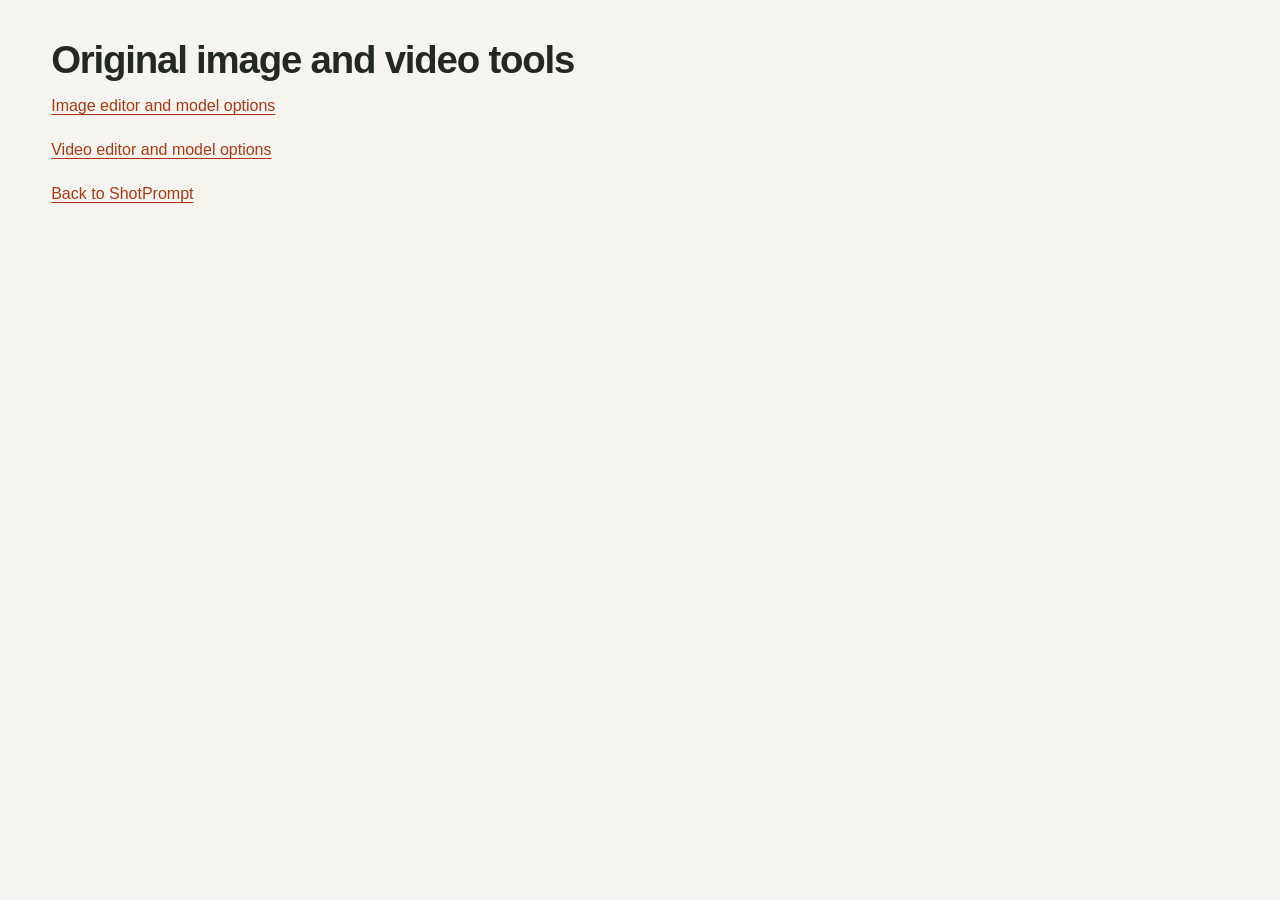
==== legacy/index.html @ f4df5d94 "Preserve original image and video tool navigation" ====
<!doctype html><html lang="en"><head><meta charset="utf-8"><meta name="viewport" content="width=device-width,initial-scale=1"><meta name="robots" content="noindex,nofollow"><title>Original image and video tools | ShotPrompt</title><link rel="stylesheet" href="../style.css"></head><body><main><h1>Original image and video tools</h1><p><a href="qwen-image.html">Image editor and model options</a></p><p><a href="h3-video.html">Video editor and model options</a></p><p><a href="../index.html">Back to ShotPrompt</a></p></main></body></html>
---- style.css ----
:root{color-scheme:light;--paper:#f5f4ef;--surface:#fffefa;--ink:#242824;--muted:#5e655e;--line:#cccfc5;--accent:#a83b16;--soft:#efe6d8}*{box-sizing:border-box}body{margin:0;background:var(--paper);color:var(--ink);font:16px/1.5 'Segoe UI',sans-serif}::selection{background:#f3c6ac;color:#242824}button,input,textarea,select{font:inherit;color:inherit}button,.button,summary{cursor:pointer}button,.button,select,input,textarea{border:1px solid var(--line);border-radius:6px;background:var(--surface)}button,.button{min-height:44px;padding:9px 15px;font-size:14px;font-weight:600;text-decoration:none}button:hover,.button:hover{background:#eaece4}button:disabled{opacity:.45;cursor:not-allowed}button[aria-pressed=true]{background:var(--ink);color:white;border-color:var(--ink)}button.primary{background:var(--accent);border-color:var(--accent);color:white}button.primary:hover{background:#873011}:focus-visible{outline:3px solid var(--accent);outline-offset:3px}header{display:flex;align-items:center;gap:12px;padding:20px 4%;border-bottom:1px solid var(--line)}.brand{display:flex;align-items:center;gap:9px;font-size:23px;font-weight:700;color:var(--ink);text-decoration:none;letter-spacing:-.7px}.brand small{font-size:12px;letter-spacing:0;border:1px solid var(--line);padding:2px 5px;border-radius:3px}.brandmark{width:21px;height:21px;border:5px solid var(--accent);border-radius:50%}.privacy{margin-left:auto;margin-right:15px;color:var(--muted);font-size:13px}nav{display:flex;gap:7px;padding:12px 4%;border-bottom:1px solid var(--line);overflow:auto}nav button{border-color:transparent;white-space:nowrap;background:transparent}main{max-width:1510px;margin:auto;padding:38px 4% 24px}.intro{display:flex;align-items:center;justify-content:space-between;gap:24px;margin-bottom:30px}h1{font-size:clamp(27px,3vw,39px);line-height:1.15;letter-spacing:-1.2px;font-weight:650;margin:0 0 12px}p{margin:8px 0 20px;color:var(--muted)}h2{font-size:21px;font-weight:650;margin:0 0 15px;letter-spacing:-.4px}h3{font-size:16px;margin:0 0 8px}.mode{display:flex;gap:3px;flex-shrink:0}.workspace{display:grid;grid-template-columns:minmax(0,1.25fr) minmax(330px,1fr);gap:40px;align-items:start}#editor{min-width:0}.block{margin-bottom:30px;padding-bottom:28px;border-bottom:1px solid var(--line)}.block:last-child{border:0}.hint{font-size:13px;line-height:1.55;color:var(--muted)}label{display:block;font-size:14px;font-weight:600;margin-bottom:7px}input,select,textarea{width:100%;padding:11px 12px;min-height:46px;caret-color:var(--accent)}textarea{resize:vertical;line-height:1.65}input,textarea{background:var(--surface)}input::placeholder,textarea::placeholder{color:#686d65}#idea{min-height:110px}.choices{display:grid;grid-template-columns:repeat(4,minmax(0,1fr));gap:9px}.choices button{padding:8px 6px 12px;min-width:0;text-align:left;display:flex;flex-direction:column;gap:3px;overflow:hidden}.choices button svg{width:100%;height:86px;margin-bottom:6px;border-radius:3px;background:var(--soft);color:#535b50}.choices button[aria-pressed=true] svg{background:#dce0cf;color:#283525}.choices small{font-size:11px;font-weight:400;line-height:1.35;opacity:.85}.choices strong{font-size:13px;font-weight:600;padding:0 3px}.choices small{padding:0 3px}.pills{display:flex;flex-wrap:wrap;gap:7px}.row{display:grid;grid-template-columns:1fr 1fr;gap:14px;margin:15px 0}.field{margin:15px 0}.output-head{display:flex;justify-content:space-between;align-items:baseline}#wordcount{font-size:12px;color:var(--muted)}aside{background:var(--surface);border:1px solid var(--line);border-radius:10px;padding:23px;position:sticky;top:18px;min-width:0;box-shadow:0 8px 25px #24282408}aside select{background:var(--paper)}#output{min-height:365px;border-color:transparent;background:var(--paper);font-size:14px;padding:18px;margin:6px 0 13px}.actions{display:flex;gap:9px}.actions .primary{flex:1}#checks{font-size:13px;margin-top:20px}#checks ul{padding-left:20px;color:#8a3416}#checks li{margin-bottom:8px}.ok{color:#36533b}.draftbar{background:#fff0d9;padding:12px;font-size:13px;border-radius:5px;margin-bottom:10px}.draftbar button{margin-top:8px;display:block}#mapping{font-size:12px;background:var(--paper);border-radius:4px;overflow-wrap:anywhere}#mapping:not(:empty){padding:10px;margin-bottom:12px}#mapping p{margin:2px 0;color:var(--ink)}.reference,.frame{border-bottom:1px solid var(--line);padding:15px 0}.reference input{min-width:0}.reference .row{margin:8px 0}.thumbnail{width:62px;height:62px;object-fit:cover;float:left;margin:4px 12px 8px 0;border-radius:4px}.panel-grid{display:grid;grid-template-columns:1fr 1fr;gap:10px}.panel{background:var(--soft);padding:14px;border-radius:5px}.panel svg{height:90px;width:100%;color:#535b50}.panel label{margin-top:6px}.frame-head{display:flex;align-items:center;justify-content:space-between;gap:8px;margin-bottom:10px}.frame-head span{font-size:13px;color:var(--muted)}.frame-controls{display:flex;gap:5px}.frame-controls button{padding:8px 12px}footer{display:flex;gap:20px;flex-wrap:wrap;align-items:start;font-size:12px;color:var(--muted);border-top:1px solid var(--line);margin-top:30px;padding-top:20px}a{color:var(--accent);text-underline-offset:3px}footer details{margin-left:auto;max-width:370px}#toast{position:fixed;bottom:24px;left:50%;transform:translateX(-50%);background:var(--ink);color:white;padding:12px 22px;border-radius:5px;display:none;z-index:10;max-width:90vw}#toast.on{display:block}.sr-only,.skip{position:absolute;width:1px;height:1px;overflow:hidden;clip-path:inset(50%)}.skip:focus{width:auto;height:auto;clip-path:none;z-index:20;background:white;padding:10px}.help{padding:14px;background:#e9ece0;font-size:13px;border-radius:5px}.help p{margin:0}.disabled-note{color:#8a3416}.mini-actions{display:flex;gap:8px;margin-top:12px;flex-wrap:wrap}@media(min-width:1450px){#output{min-height:440px}}@media(max-width:1000px){.workspace{gap:22px;grid-template-columns:minmax(0,1fr) minmax(300px,.9fr)}.choices{grid-template-columns:repeat(2,minmax(0,1fr))}.privacy{display:none}header .brand{margin-right:auto}.intro{align-items:start}h1{max-width:440px}}@media(max-width:720px){header{flex-wrap:wrap;padding:16px 5%;gap:8px}.brand{width:100%;margin-bottom:5px}.workspace{grid-template-columns:1fr}.intro{display:block}.mode{margin-top:18px}main{padding:26px 5%}.intro h1{max-width:100%}aside{position:static;padding:18px}.choices{grid-template-columns:repeat(2,minmax(0,1fr))}.choices button svg{height:100px}.row{gap:9px}footer details{margin-left:0}#output{min-height:320px}.actions{flex-wrap:wrap}nav{padding-left:5%}nav button{padding:8px 11px}}@media(prefers-reduced-motion:no-preference){button{transition:background-color 120ms ease-out}button:active{transform:translateY(1px)}}

.tools-nav{white-space:nowrap;align-self:center;margin-left:auto;padding:9px 12px;font-size:14px;font-weight:600}.tool-access{display:flex;gap:12px;justify-content:space-between;flex-wrap:wrap;padding:14px 0 20px;font-size:13px}.mode-explainer{font-size:14px;margin:-12px 0 24px;max-width:75ch}.advanced-controls{background:#fff0dc;border:1px solid #bd8e5a!important;border-radius:8px;padding:20px;scroll-margin-top:20px}.advanced-badge{display:inline-block;vertical-align:middle;font-size:11px;letter-spacing:0;background:#713e16;color:white;border-radius:4px;padding:3px 7px;margin-left:6px}.advanced-summary{background:#fff0dc;border:1px solid #bd8e5a;padding:12px;border-radius:6px;margin:14px 0;font-size:13px;overflow-wrap:anywhere}.advanced-summary h3{font-size:14px}.advanced-summary ul{padding-left:18px;margin:6px 0}.advanced-summary li{margin:6px 0}mark{background:#f6dab2;color:#4e2c10;padding:1px 2px}.panel-slots{margin-top:16px}.panel.omitted{background:#eeeee9;border:1px dashed #a7aba0}.empty-panel{height:90px;display:grid;place-content:center;color:#62685d;font-size:13px}.layout-preview{display:grid;gap:5px;max-width:500px;aspect-ratio:16/9;background:#555d51;padding:5px}.layout-preview:empty{display:none}.layout-preview>div{background:#f0ede4;display:flex;flex-direction:column;align-items:center;justify-content:center;text-align:center;padding:10px;min-width:0}.layout-preview strong{font-size:13px}.layout-preview small{font-size:11px;color:#51584b}.tool-table{width:100%;border-collapse:collapse}.tool-table th,.tool-table td{text-align:left;padding:16px 12px;border-bottom:1px solid var(--line);vertical-align:top}.tool-table th{font-size:14px}.tool-table td{font-size:14px}.tool-table a{display:inline-block;min-height:44px;padding-top:10px}.tool-section{margin:34px 0 45px;scroll-margin-top:20px}.tool-table td:first-child{width:32%}.library-note{max-width:75ch}.return-bar{padding:14px;background:#e9ece0;border-radius:5px}.tools-nav:focus-visible{outline:3px solid var(--accent)}@media(max-width:720px){.tools-nav{margin-left:0}.tool-table th,.tool-table td{padding:12px 6px}.tool-table td:first-child{width:38%}.mode-explainer{margin-top:0}.layout-preview{aspect-ratio:auto;min-height:180px}.layout-preview>div{padding:8px 4px}.layout-preview strong{font-size:11px}.layout-preview small{font-size:10px}}


/* Matching native buttons avoid form-label margins shifting the file controls. */
.project-actions{display:grid;grid-template-columns:repeat(2,minmax(0,1fr));align-items:stretch;gap:10px}
.project-actions>button{display:inline-flex;align-items:center;justify-content:center;min-height:44px;margin:0;line-height:1.4;white-space:nowrap}
@media(max-width:720px){header .project-actions{width:100%}.project-actions>button{width:100%}}

.ref-actions{display:flex;gap:6px;flex-wrap:wrap}.reference .frame-head{flex-wrap:wrap}.base-image-note{background:#e9ece0;color:#30412d;padding:9px 12px;border-radius:5px;font-size:13px;font-weight:600}#mapping h3{font-size:14px}#mapping .hint{margin:5px 0 10px}@media(max-width:720px){.reference .frame-head{align-items:flex-start}.ref-actions button{padding:8px 10px}}

/* Compact references retain their mapping when closed. */
details.reference{border:1px solid var(--line);border-radius:7px;padding:0;margin:12px 0;background:var(--surface)}
.reference>summary{padding:13px 15px;overflow-wrap:anywhere;font-size:14px;font-weight:650;min-height:48px}
.reference>summary small{display:block;margin:3px 0 0 17px;font-size:12px;font-weight:400;color:var(--muted)}
.reference[open]>summary{border-bottom:1px solid var(--line)}
.reference[open]>summary small{display:none}
.reference-body{padding:15px}
.reference-body::after{content:"";display:block;clear:both}
.reference-body h3{overflow-wrap:anywhere}
.mobile-prompt-bar,.back-builder{display:none}
#prompt-panel,#editor{scroll-margin-top:18px}
#prompt-panel:focus,#editor:focus{outline:none}
@media(max-width:720px){
 body{padding-bottom:calc(82px + env(safe-area-inset-bottom,0px))}
 header{padding-top:12px;padding-bottom:12px}
 nav{display:grid;grid-template-columns:1fr 1fr 1.35fr;gap:4px;overflow:visible;padding:8px 5%}
 nav button{padding:8px 4px;font-size:13px;min-width:0}
 nav .tools-nav{grid-column:1/-1;padding:5px 0;font-size:13px;justify-self:end}
 main{padding-top:22px}
 .intro{margin-bottom:16px}
 h1{font-size:28px;letter-spacing:-.8px}
 .intro p{font-size:14px;margin-bottom:12px}
 .mode{margin-top:12px}
 .mode-explainer{font-size:12px;margin-bottom:15px}
 .tool-access{padding:0 0 16px;gap:4px;font-size:12px}
 .block{margin-bottom:22px;padding-bottom:22px}
 .choices button svg{height:76px}
 h2{font-size:19px}
 input,textarea,select{font-size:16px}
 .reference-body{padding:12px}
 .reference-body .row{grid-template-columns:1fr}
 .mobile-prompt-bar{display:flex;gap:10px;position:fixed;bottom:0;left:0;right:0;padding:10px 5% calc(10px + env(safe-area-inset-bottom,0px));background:var(--surface);border-top:1px solid var(--line);z-index:8}
 .mobile-prompt-bar button{flex:1;min-height:46px}
 .back-builder{display:inline-flex;margin-bottom:16px}
 #toast{bottom:calc(84px + env(safe-area-inset-bottom,0px))}
}

/* Scene and look samples are code-drawn diagrams, not generated assets. */
.scene-choices{display:grid;grid-template-columns:repeat(4,minmax(0,1fr));gap:9px}
.scene-choices button,.look-choices button{padding:9px;text-align:left;min-width:0;display:flex;flex-direction:column;gap:4px}
.scene-choices svg{width:100%;height:65px;color:#68705f}
.scene-choices button[aria-pressed=true] svg{color:#e8d0a6}
.scene-choices strong,.look-choices strong{font-size:13px}
.scene-choices small{font-size:11px;font-weight:400;line-height:1.4;opacity:.8}
.look-choices{display:grid;grid-template-columns:repeat(3,minmax(0,1fr));gap:9px}
.look-sample{display:block;width:100%;height:78px;background:#e8dfc9;color:#646f51;border:1px solid #aaa68f;overflow:hidden}
.look-sample svg{height:100%;width:100%;fill:#d0d3b5;stroke-width:1.8}
.look-cinema{background:#283d40;color:#eebd75}.look-cinema svg{fill:#526760}
.look-photo{background:#e8e6da;color:#586556}.look-photo svg{fill:#c0c7ac;stroke-width:1}
.look-commercial{background:#fff5de;color:#93542f}.look-commercial svg{fill:#e6ba87}
.look-illustration{background:#fff4e0;color:#9b502f}.look-illustration svg{fill:none;stroke-width:3;stroke-dasharray:4 1}
.look-render{background:#cec9e0;color:#665a85}.look-render svg{fill:#a99cce;stroke-width:4;stroke-linejoin:round}
.look-documentary{background:#c9c6bc;color:#4d5149}.look-documentary svg{fill:#a4a99a}
.look-film{background:#d8cbb0;color:#70634a}.look-film svg{fill:#b5ac8d;stroke-dasharray:1 1}
.look-anime{background:#d1e5ee;color:#384e75}.look-anime svg{fill:#8faebf;stroke-width:3}
.look-editorial{background:#f4e9e0;color:#564c47}.look-editorial svg{fill:#d8bdb0}
@media(max-width:1000px){.scene-choices{grid-template-columns:repeat(2,minmax(0,1fr))}}
@media(max-width:720px){.look-choices{grid-template-columns:repeat(2,minmax(0,1fr))}.scene-choices svg{height:52px}.look-sample{height:68px}}

.shot-scene{display:grid;place-items:center;width:100%;height:110px;overflow:hidden;background:var(--soft)}
.shot-scene svg{width:60%;height:80%!important;flex-shrink:0}
.shot-medium svg{width:90%;height:110%!important}
.shot-close svg{width:145%;height:160%!important}
.shot-detail svg{width:230%;height:250%!important}
.choices button[aria-pressed=true] .shot-scene{background:#dce0cf;color:#283525}
@media(max-width:720px){.shot-scene{height:76px}}

.starting-points,.visual-guide{border:1px solid var(--line);border-radius:7px;margin:0 0 16px;padding:14px;background:var(--surface)}
.starting-points>summary,.visual-guide>summary{font-size:15px;font-weight:650;min-height:44px}
.starting-points>summary small,.visual-guide>summary small{display:block;color:var(--muted);font-size:12px;font-weight:400;margin:3px 0 0 17px}
.starting-points[open]>summary,.visual-guide[open]>summary{margin-bottom:15px}
.preset-grid{display:grid;grid-template-columns:repeat(2,minmax(0,1fr));gap:9px}
.preset-grid button{display:flex;flex-direction:column;text-align:left;gap:5px;min-width:0}
.preset-grid svg{height:52px;width:100%;color:#657057}
.preset-grid small{font-weight:400;font-size:12px;color:var(--muted)}
.undo-preset:not([hidden]){display:block;margin:0 0 16px}
.guide-tabs{display:flex;flex-wrap:wrap;gap:6px;margin:0 0 18px}
.guide-tabs button{font-size:12px;padding:8px 10px}
.guide-diagrams{display:grid;grid-template-columns:repeat(2,minmax(0,1fr));gap:12px;margin:14px 0}
.guide-diagrams figure{margin:0;min-width:0}
.guide-diagrams svg{width:100%;display:block}
.guide-diagrams figcaption{font-size:12px;font-weight:600;margin-top:5px}
#guide-content p{font-size:14px;margin-bottom:12px}
#preset-dialog{width:min(620px,92vw);max-height:85dvh;padding:24px;border:1px solid var(--line);border-radius:10px;background:var(--surface);color:var(--ink);overflow:auto}
#preset-dialog::backdrop{background:#24282499}
#preset-dialog p{font-size:14px}
.preset-changes{font-size:13px;margin:12px 0 20px}
.preset-changes>div{padding:10px 0;border-bottom:1px solid var(--line);display:grid;grid-template-columns:140px minmax(0,1fr);gap:12px}
.preset-changes dt{font-weight:650;text-transform:capitalize}
.preset-changes dd{margin:0;overflow-wrap:anywhere}
.preset-dialog-actions{display:flex;gap:10px;flex-wrap:wrap;position:sticky;bottom:-24px;background:var(--surface);padding:15px 0}
.preset-dialog-actions button{flex:1}
@media(max-width:720px){#preset-dialog{padding:18px}.preset-changes>div{grid-template-columns:1fr;gap:3px}.preset-dialog-actions{bottom:-18px}.preset-dialog-actions button{font-size:13px}.guide-tabs{gap:4px}.guide-tabs button{padding:7px 8px}}

.model-guidance{border:1px solid var(--line);border-radius:6px;padding:12px;margin:12px 0 18px;background:var(--paper)}
.model-guidance>summary{font-size:14px;font-weight:650;min-height:44px}
.model-guidance>summary small{display:block;font-size:12px;font-weight:400;color:var(--muted);margin:3px 0 0 16px}
#destination-guide{font-size:13px;overflow-wrap:anywhere}
#destination-guide h3{font-size:14px;margin-top:18px}
#destination-guide ul{padding-left:19px}
#destination-guide li{margin:8px 0}
.catalog-facts{padding:10px;background:var(--surface);border:1px solid var(--line);border-radius:5px}
.catalog-facts p{font-size:12px;margin:6px 0;overflow-wrap:anywhere}
#checks li{padding:12px 0;border-bottom:1px solid var(--line)}
#checks li p{color:var(--ink);font-size:13px;margin:6px 0}
.review-scope{font-size:11px;font-weight:650;color:#62442d;background:#f4e5d1;border-radius:3px;padding:2px 6px}
.review-note{font-size:12px;margin:8px 0 14px}
.review-evidence{display:block;color:var(--muted);font-size:12px;overflow-wrap:anywhere;margin:7px 0}
.review-link{display:block;font-size:12px;min-height:44px;margin-top:7px;color:var(--accent)}

/* Expanded setup instructions must scroll naturally on shorter desktop screens. */
aside:has(#model-guidance[open]){position:static}

.edit-source-intro{margin:10px 0 14px}.edit-step{display:inline-block;font-size:11px;letter-spacing:.08em;font-weight:700;margin-bottom:8px}
.edit-pair{display:grid;grid-template-columns:1fr 1fr;gap:12px}
.edit-change,.edit-keep{padding:15px;border:1px solid var(--line);border-radius:7px;background:var(--surface);min-width:0}
.edit-change{border-top:3px solid var(--accent)}.edit-keep{border-top:3px solid #667c59}
.edit-pair .field{margin:0}.edit-pair textarea{min-height:160px}.edit-pair .hint{margin:12px 0 0}
.edit-summary{padding:15px;border:1px solid var(--line);border-radius:6px;margin:15px 0;background:var(--paper)}
.edit-summary h3{font-size:15px}.edit-summary dl{font-size:13px;margin:12px 0}
.edit-summary dt{font-weight:700;margin-top:12px}.edit-summary dd{margin:3px 0 0;overflow-wrap:anywhere;white-space:pre-wrap}
.edit-summary .hint{margin-bottom:8px}.edit-manual{padding:9px;background:#fff0dc;font-size:12px;color:#653e21}
@media(max-width:1000px){.edit-pair{grid-template-columns:1fr}}

.timing-controls{scroll-margin-top:20px}.timing-controls>.pills{margin-bottom:16px}
.timing-strip{display:flex;flex-wrap:wrap;gap:6px;margin:12px 0}
.timing-strip span{background:#e5e9dc;color:#35472e;border:1px solid #bdc8b0;border-radius:4px;padding:5px 8px;font-size:12px;overflow-wrap:anywhere}
.beat-card{padding:16px;margin:14px 0;background:var(--surface);border:1px solid var(--line);border-left:3px solid #667c59;border-radius:6px}
.beat-card h3{font-size:16px}.beat-card textarea{min-height:100px}
.timing-handoff{padding:14px;margin:15px 0;border:1px solid var(--line);border-radius:6px;background:var(--paper);font-size:12px;overflow-wrap:anywhere}
.timing-handoff h3{font-size:14px}.timing-handoff ul{padding-left:18px}.timing-handoff li{margin:8px 0}
@media(max-width:720px){.beat-card{padding:12px}.beat-card .frame-head{flex-wrap:wrap}.beat-card .ref-actions button{padding:8px 10px;font-size:12px}}

.coverage-grid,.render-grid{display:grid;grid-template-columns:repeat(3,minmax(0,1fr));gap:9px;margin:12px 0 18px}
.coverage-grid button,.render-grid button{display:flex;flex-direction:column;gap:6px;padding:9px;min-width:0;text-align:left}
.coverage-grid svg,.render-grid svg{width:100%;height:82px;background:#ede9dd;color:#657257;border-radius:3px}
.coverage-grid strong,.render-grid strong{font-size:12px}
.coverage-grid button[aria-pressed=true] svg,.render-grid button[aria-pressed=true] svg{background:#dde3d3;color:#31452c}
.render-grid{grid-template-columns:repeat(4,minmax(0,1fr))}
.cinema-advanced{background:#fff0dc;border:1px solid #bd8e5a;border-radius:7px;padding:15px;margin-top:18px}
.cinema-advanced h3{margin-top:12px}.cinema-advanced select{margin-bottom:12px}
@media(max-width:1000px){.coverage-grid,.render-grid{grid-template-columns:repeat(2,minmax(0,1fr))}}
@media(max-width:720px){.coverage-grid svg,.render-grid svg{height:65px}}

/* Contextual options and live prompt feedback */
.rendering-options{margin-top:18px;padding:16px;border-left:3px solid var(--accent,#ae3d17);background:#eeeae2}.rendering-options h3{margin-top:0}
#prompt-feedback{min-height:2.8em;margin:8px 0;font-size:14px;color:#34654b}
#output{transition:border-color .15s,box-shadow .15s}
#prompt-panel[data-feedback="updated"] #output{border-color:#42785b;box-shadow:0 0 0 3px #42785b35}
#prompt-panel[data-feedback="queued"] #output{border-color:#a66b20;box-shadow:0 0 0 3px #a66b2030}
#prompt-panel[data-feedback="queued"] #prompt-feedback{color:#87551a}
@media(prefers-reduced-motion:reduce){#output{transition:none}}

.content-controls{border-top:0}.content-controls>h2{margin-top:0}.content-brief,.content-help,.content-scene-settings,.content-map{border:1px solid #c9cdc4;border-radius:8px;padding:14px;margin:16px 0;background:#f8f7f2}.content-controls select{max-width:100%}.format-caption{border-left:3px solid #ac3d16;padding:10px 14px;background:#eeeae2}.content-controls .mini-actions{flex-wrap:wrap}.content-map p{overflow-wrap:anywhere}#content-dialog{width:min(640px,calc(100% - 32px));max-height:85dvh;overflow:auto;border:1px solid #aaa;border-radius:12px;padding:24px}#content-dialog::backdrop{background:#18201980}.content-scene-settings>.block{margin-bottom:0}

.content-brief summary small{display:block;margin-top:4px;color:#62695f}.content-controls label{margin-top:14px}

/* Visual format picker and a navigable, non-destructive workflow. */
.workflow-nav{position:sticky;top:0;z-index:15;margin:0 0 24px;padding:10px 0;background:var(--paper);gap:6px;overflow:visible;display:grid;grid-template-columns:repeat(4,minmax(0,1fr)) auto;border-bottom:1px solid var(--line)}.workflow-nav button{display:flex;gap:8px;align-items:center;justify-content:center;white-space:normal;padding:10px 8px;font-size:13px;border:1px solid var(--line)}.workflow-nav button>span{display:grid;place-items:center;border:1px solid currentColor;border-radius:50%;width:23px;height:23px;flex-shrink:0;font-size:12px}.workflow-nav button[aria-current=step]{background:var(--ink);color:var(--surface);border-color:var(--ink)}.workflow-nav #workflow-expand{font-size:12px;background:transparent;border:0}.workflow-stage{border-top:1px solid var(--line);scroll-margin-top:90px}.workflow-stage>summary{display:flex;align-items:center;gap:13px;list-style:none;padding:20px 0;position:relative;padding-right:28px}.workflow-stage>summary::-webkit-details-marker{display:none}.workflow-stage>summary:after{content:'+';position:absolute;right:4px;font-size:23px;font-weight:400}.workflow-stage[open]>summary:after{content:'−'}.stage-number{display:grid;place-items:center;flex-shrink:0;width:33px;height:33px;border:1px solid var(--line);border-radius:50%;font-size:14px}.workflow-stage[open] .stage-number{background:var(--accent);color:white;border-color:var(--accent)}.workflow-stage>summary strong{display:block;font-size:18px}.workflow-stage>summary small{display:block;font-size:12px;font-weight:400;color:var(--muted);margin-top:2px}.stage-body{padding-bottom:16px}.stage-body>.block:last-child{border:0;margin-bottom:0}.format-browser{margin:12px 0 22px}.format-browser>summary{display:flex;justify-content:space-between;gap:12px;padding:12px 0;border-bottom:1px solid var(--line)}.format-browser>summary small{font-size:12px;color:var(--accent);white-space:nowrap}.format-cards,.variant-cards{display:grid;grid-template-columns:repeat(3,minmax(0,1fr));gap:10px;margin-top:16px}.format-cards button,.variant-cards button{position:relative;text-align:left;min-width:0;padding:0 0 13px;overflow:hidden;background:var(--surface);border:1px solid var(--line);border-radius:7px;display:flex;flex-direction:column;align-items:stretch}.format-cards svg,.variant-cards svg{display:block;width:100%;aspect-ratio:220/124;height:auto;border-bottom:1px solid var(--line)}.format-name{display:block;margin:10px 11px 0;font-size:14px;font-weight:650}.format-description{display:block;margin:4px 11px 0;font-size:12px;font-weight:400;line-height:1.4;color:var(--muted)}.format-cards button[aria-pressed=true],.variant-cards button[aria-pressed=true]{box-shadow:inset 0 0 0 2px var(--accent);background:var(--ink);border-color:var(--accent);color:var(--surface)}.format-cards button[aria-pressed=true] .format-description{color:#d5dacd}.chosen-tag{position:absolute;top:7px;right:7px;background:var(--ink);color:#fff;padding:3px 7px;border-radius:3px;font-size:10px;letter-spacing:.2px}.variation-heading{margin-top:22px}.format-list-selectors{font-size:13px;margin:14px 0}.format-list-selectors>summary{color:var(--muted)}#prompt-panel{scroll-margin-top:90px}aside{top:90px}.format-browser svg{pointer-events:none}
@media(max-width:720px){.workflow-nav{grid-template-columns:repeat(4,minmax(0,1fr));gap:4px;padding:7px 0;margin-bottom:14px}.workflow-nav button{flex-direction:column;gap:4px;font-size:11px;line-height:1.2;padding:7px 3px;min-height:62px}.workflow-nav #workflow-expand{grid-column:1/-1;min-height:28px;padding:3px}.workflow-nav button>span{width:20px;height:20px;font-size:10px}.format-cards,.variant-cards{grid-template-columns:repeat(2,minmax(0,1fr));gap:9px}.format-name{font-size:13px;margin:9px 9px 0}.format-description{font-size:11px;margin:4px 9px 0}.workflow-stage{scroll-margin-top:118px}.workflow-stage>summary{padding:16px 25px 16px 0}.stage-body{padding-bottom:14px}.workflow-stage>summary strong{font-size:17px}#prompt-panel{scroll-margin-top:118px}}
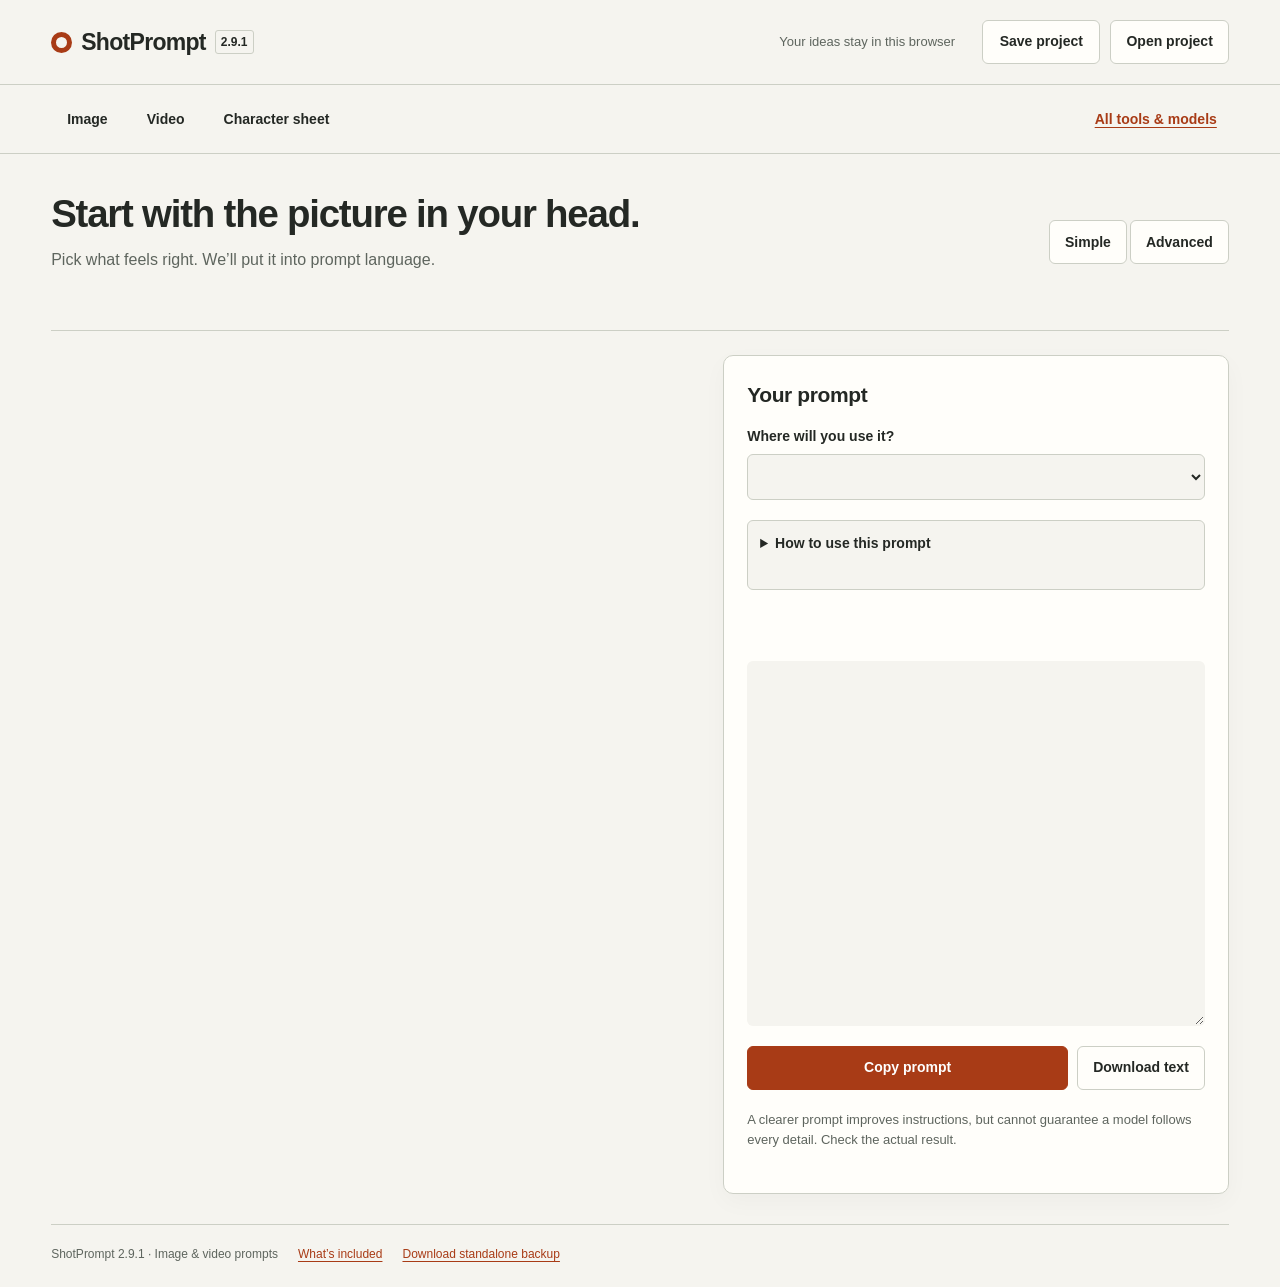
==== commit 5ece3dc4: "Redirect retired workspaces to the current builder" ====
--- a/legacy/index.html
+++ b/legacy/index.html
@@ -1 +1 @@
-<!doctype html><html lang="en"><head><meta charset="utf-8"><meta name="viewport" content="width=device-width,initial-scale=1"><meta name="robots" content="noindex,nofollow"><title>Original image and video tools | ShotPrompt</title><link rel="stylesheet" href="../style.css"></head><body><main><h1>Original image and video tools</h1><p><a href="qwen-image.html">Image editor and model options</a></p><p><a href="h3-video.html">Video editor and model options</a></p><p><a href="../index.html">Back to ShotPrompt</a></p></main></body></html>
+<!doctype html><html lang="en"><head><meta charset="utf-8"><meta name="robots" content="noindex,nofollow"><meta http-equiv="refresh" content="0;url=../index.html"><title>Open ShotPrompt</title></head><body><p>The original workspace has been retired. <a href="../index.html">Open the current ShotPrompt builder</a>.</p></body></html>
